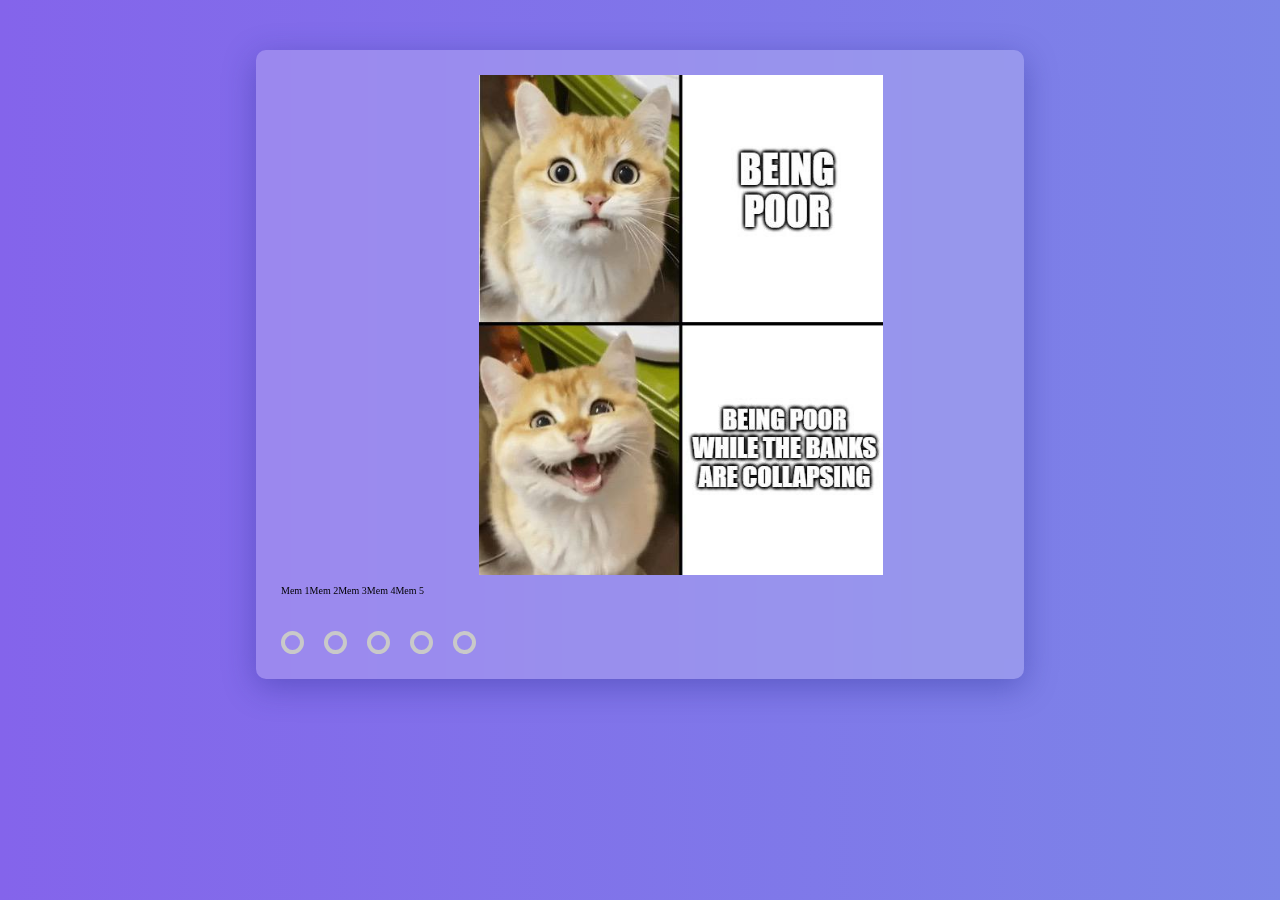
==== cssMemeSlider/index.html @ 2488d7a9 "refactor: add dir cssMemeSlider & move all files to this dir (Mon, Sep 18, 2023 12:52:48AM)" ====
<!DOCTYPE html>
<html lang="en">
<head>
  <meta charset="UTF-8">
  <meta name="viewport" content="width=device-width, initial-scale=1.0">
  <link rel="stylesheet" href="./style.css">
  <link rel="shortcut icon" href="./src/favicon.ico" type="image/x-icon">
  <title>Mem Slider</title>
</head>
<body>
  <div class="slider-wrapper">
    <div class="slider">
      <div class="slides">
        <div id="slide1" class="slide">
          <img src="./src/meme_1.jpg" alt="meme_1">
        </div>
        <div id="slide2" class="slide">
          <img src="./src/meme_2.jpg" alt="meme_2">
        </div>
        <div id="slide3" class="slide">
          <img src="./src/meme_3.jpg" alt="meme_3">
        </div>
        <div id="slide4" class="slide">
          <img src="./src/meme_4.jpg" alt="meme_4">
        </div>
        <div id="slide5" class="slide">
          <img src="./src/meme_5.jpg" alt="meme_5">
        </div>
      </div>
      <div class="text-wrapper">
        <p class="text" id="slide1">Mem 1</p>
        <p class="text" id="slide2">Mem 2</p>
        <p class="text" id="slide3">Mem 3</p>
        <p class="text" id="slide4">Mem 4</p>
        <p class="text" id="slide5">Mem 5</p>
      </div>
      <div class="slider_btns">
        <a href="#slide1" class="slide_link">
          <div class="slider-btn"></div>
        </a>
        <a href="#slide2" class="slide_link">
          <div class="slider-btn"></div>
        </a>
        <a href="#slide3" class="slide_link">
          <div class="slider-btn"></div>
        </a>
        <a href="#slide4" class="slide_link">
          <div class="slider-btn"></div>
        </a>
        <a href="#slide5" class="slide_link">
          <div class="slider-btn"></div>
        </a>
      </div>


    </div>
  </div>
</body>
</html>
---- cssMemeSlider/style.css ----
html {
  font-size: 62.5%;
}

body {
  box-sizing: border-box;
  margin: 0;
  padding: 0;
  background: linear-gradient(270deg, #64e8de, #8464eb);
  background-size: 400% 400%;
  animation: gradientAnimation 12s ease infinite;
}
@keyframes gradientAnimation {
  0%{background-position:0% 50%}
  50%{background-position:100% 50%}
  100%{background-position:0% 50%}
}

.slider-wrapper {
  width: 60%;
  margin: 5rem auto;
  background: rgba( 255, 255, 255, 0.2 );
  box-shadow: 0 .8rem 3.2rem 0 rgba( 31, 38, 135, 0.37 );
  backdrop-filter: blur( .75rem );
  -webkit-backdrop-filter: blur( .75rem );
  border-radius: 1rem;
}

.slider {
  width: 80rem;
  text-align: center;
  overflow: hidden;
  padding: 2.5rem;
  margin: 0 auto;

}
.slides {
  display: flex;
  overflow-x: auto;
  scroll-snap-type: x mandatory;
  scroll-behavior: smooth;
  -webkit-overflow-scrolling: touch;
}
.slides::-webkit-scrollbar {
  display: none;
}
.slide {
  scroll-snap-align: start;
  flex-shrink: 0;
  width: 80rem;
  height: 50rem;
  transform-origin: center center;
  transform: scale(1);
  transition: transform 0.5s;
  display: flex;
  justify-content: center;
  align-items: center;
}
img {
  width: 100%;
  height: 100%;
  object-fit: contain;
}

.slider_btns {
  display: flex;
  gap: 2rem;
  margin-top: 2.5rem;
}
/* сейчас работаю над стилем кнопок */
a {
  display: block;
  width: 1.5rem;
  height: 1.5rem;
  border: .4rem solid rgb(201, 201, 201);
  border-radius: 50%;
}
a:hover {
  border-color: #fff;
}

a:active {
  background-color: #fff;
}

.text-wrapper {
  display: flex;
}
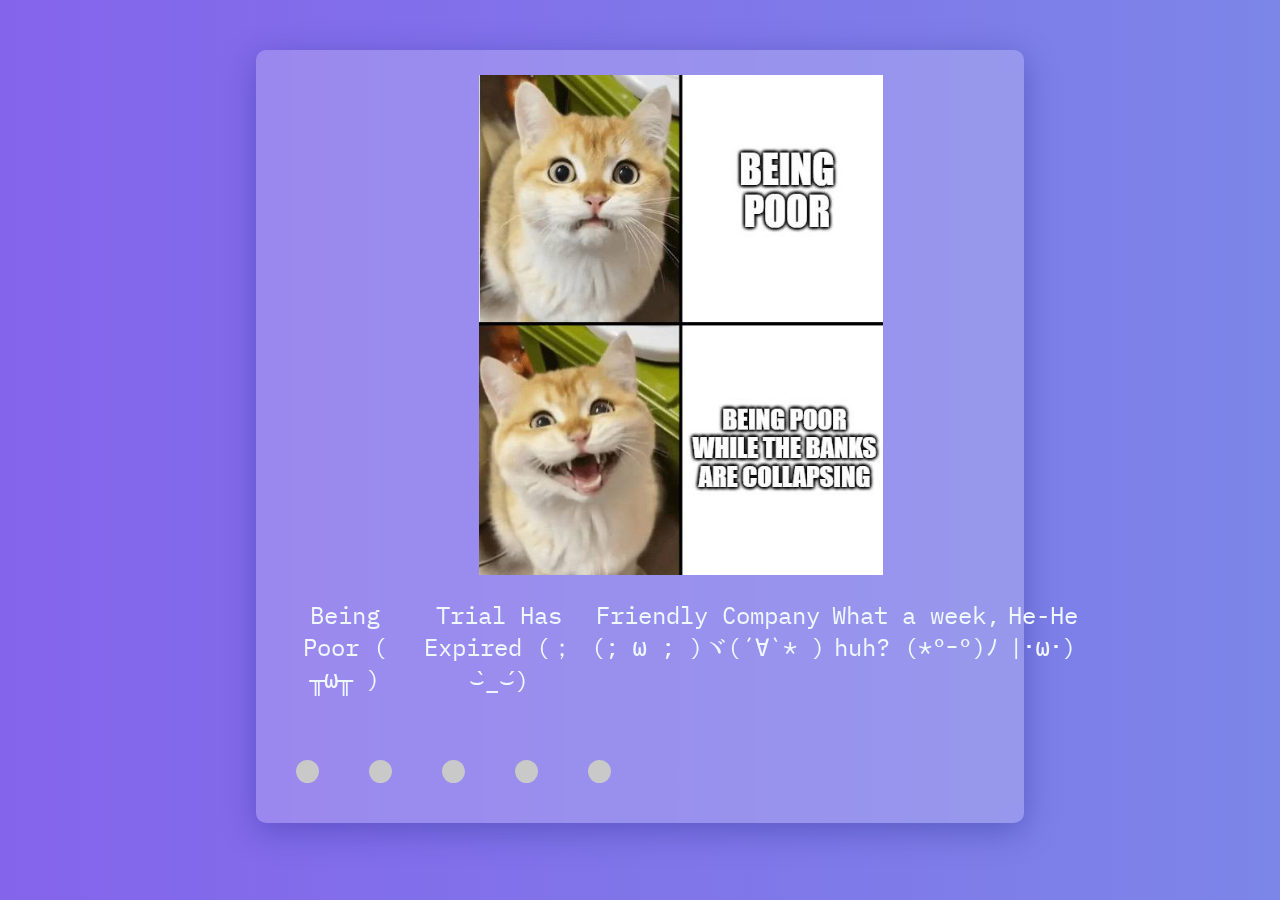
==== commit ef4ead07: "refactor: change value of text (Mon, Sep 18, 2023 03:12:57PM)" ====
--- a/cssMemeSlider/index.html
+++ b/cssMemeSlider/index.html
@@ -28,31 +28,29 @@
         </div>
       </div>
       <div class="text-wrapper">
-        <p class="text" id="slide1">Mem 1</p>
-        <p class="text" id="slide2">Mem 2</p>
-        <p class="text" id="slide3">Mem 3</p>
-        <p class="text" id="slide4">Mem 4</p>
-        <p class="text" id="slide5">Mem 5</p>
+        <p class="text" id="text1">Being Poor ( ╥ω╥ )</p>
+        <p class="text" id="text2">Trial Has Expired (；⌣̀_⌣́)</p>
+        <p class="text" id="text3">Friendly Company (; ω ; )ヾ(´∀`* )</p>
+        <p class="text" id="text4">What a week, huh? (*°ｰ°)ﾉ</p>
+        <p class="text" id="text5">He-He |･ω･)</p>
       </div>
       <div class="slider_btns">
         <a href="#slide1" class="slide_link">
-          <div class="slider-btn"></div>
+          <div class="slider-btn" id="slide1"></div>
         </a>
         <a href="#slide2" class="slide_link">
-          <div class="slider-btn"></div>
+          <div class="slider-btn" id="link2"></div>
         </a>
         <a href="#slide3" class="slide_link">
-          <div class="slider-btn"></div>
+          <div class="slider-btn" id="link3"></div>
         </a>
         <a href="#slide4" class="slide_link">
-          <div class="slider-btn"></div>
+          <div class="slider-btn" id="link4"></div>
         </a>
         <a href="#slide5" class="slide_link">
-          <div class="slider-btn"></div>
+          <div class="slider-btn" id="link5"></div>
         </a>
       </div>
-
-
     </div>
   </div>
 </body>
--- a/cssMemeSlider/style.css
+++ b/cssMemeSlider/style.css
@@ -1,3 +1,4 @@
+@import url('https://fonts.googleapis.com/css2?family=IBM+Plex+Mono:wght@400;700&display=swap');
 
 html {
   font-size: 62.5%;
@@ -28,6 +29,8 @@
 }
 
 .slider {
+
+  align-items: center;
   width: 80rem;
   text-align: center;
   overflow: hidden;
@@ -63,27 +66,36 @@
   object-fit: contain;
 }
 
+/* сейчас работаю над стилем кнопок */
+
 .slider_btns {
   display: flex;
   gap: 2rem;
   margin-top: 2.5rem;
 }
-/* сейчас работаю над стилем кнопок */
-a {
+
+
+.slide_link {
+  cursor: pointer;
   display: block;
+  padding: 1.5rem;
+}
+
+.slider-btn {
   width: 1.5rem;
   height: 1.5rem;
   border: .4rem solid rgb(201, 201, 201);
   border-radius: 50%;
+  background-color: rgb(201, 201, 201);
 }
-a:hover {
+.slider-btn:hover {
   border-color: #fff;
-}
-
-a:active {
   background-color: #fff;
 }
 
 .text-wrapper {
   display: flex;
-}+  font-family: 'IBM Plex Mono', monospace;
+  font-size: 2.4rem;
+  color: aliceblue;
+}
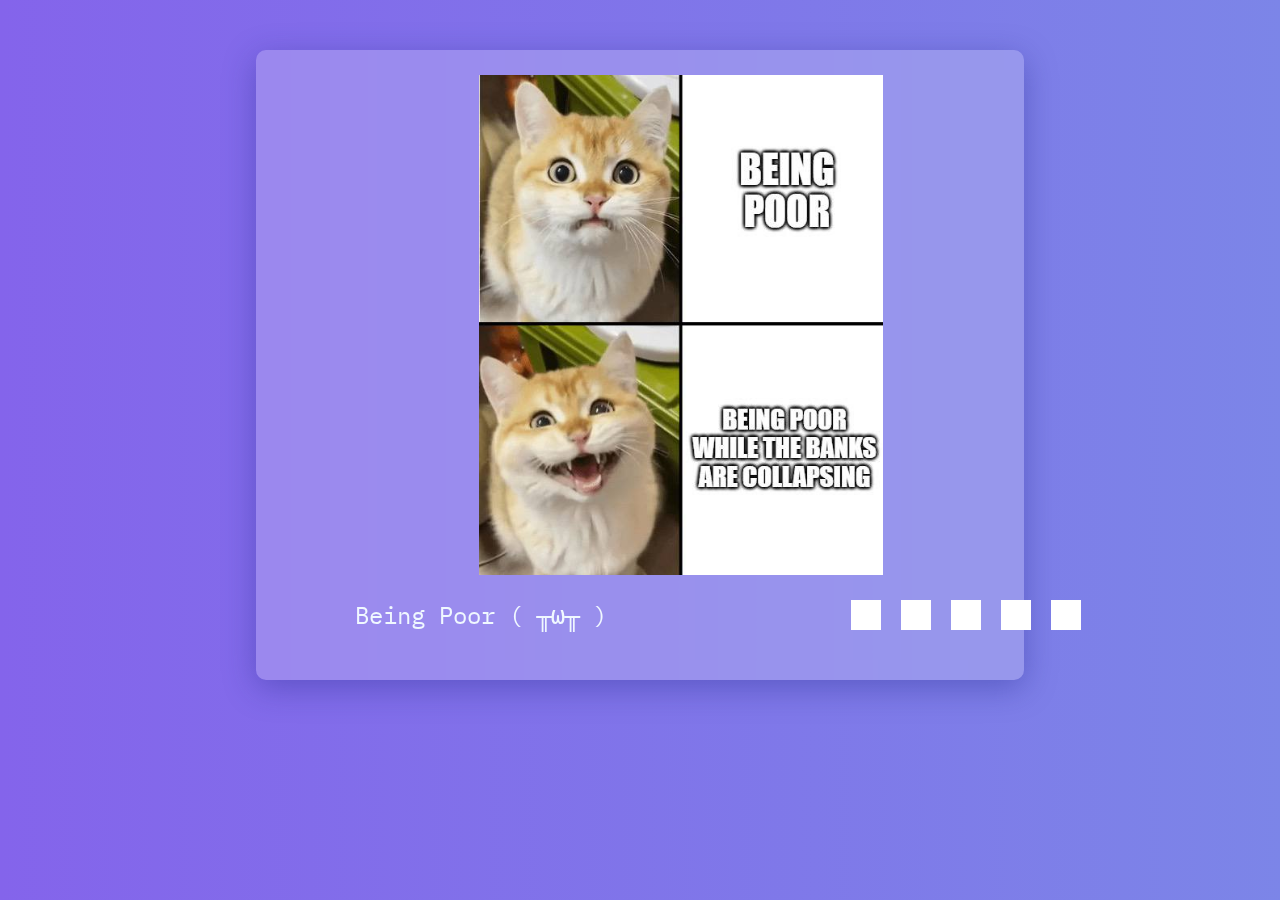
==== commit e069045d: "feat: add radio button, implement text switcher (Mon, Sep 18, 2023 05:18:59PM)" ====
--- a/cssMemeSlider/index.html
+++ b/cssMemeSlider/index.html
@@ -10,6 +10,11 @@
 <body>
   <div class="slider-wrapper">
     <div class="slider">
+      <input type="radio" name="cheker" id="btn1" class="a" checked>
+      <input type="radio" name="cheker" id="btn2" class="b">
+      <input type="radio" name="cheker" id="btn3" class="c">
+      <input type="radio" name="cheker" id="btn4" class="d">
+      <input type="radio" name="cheker" id="btn5" class="e">
       <div class="slides">
         <div id="slide1" class="slide">
           <img src="./src/meme_1.jpg" alt="meme_1">
@@ -27,29 +32,40 @@
           <img src="./src/meme_5.jpg" alt="meme_5">
         </div>
       </div>
-      <div class="text-wrapper">
-        <p class="text" id="text1">Being Poor ( ╥ω╥ )</p>
-        <p class="text" id="text2">Trial Has Expired (；⌣̀_⌣́)</p>
-        <p class="text" id="text3">Friendly Company (; ω ; )ヾ(´∀`* )</p>
-        <p class="text" id="text4">What a week, huh? (*°ｰ°)ﾉ</p>
-        <p class="text" id="text5">He-He |･ω･)</p>
-      </div>
-      <div class="slider_btns">
-        <a href="#slide1" class="slide_link">
-          <div class="slider-btn" id="slide1"></div>
-        </a>
-        <a href="#slide2" class="slide_link">
-          <div class="slider-btn" id="link2"></div>
-        </a>
-        <a href="#slide3" class="slide_link">
-          <div class="slider-btn" id="link3"></div>
-        </a>
-        <a href="#slide4" class="slide_link">
-          <div class="slider-btn" id="link4"></div>
-        </a>
-        <a href="#slide5" class="slide_link">
-          <div class="slider-btn" id="link5"></div>
-        </a>
+      <div class="text-btn-wrapper">
+        <div class="text-wrapper">
+          <p class="text text1" id="text1">Being Poor ( ╥ω╥ )</p>
+          <p class="text text2" id="text2">Trial Has Expired (；⌣̀_⌣́)</p>
+          <p class="text text3" id="text3">Friendly Company (; ω ; )ヾ(´∀`* )</p>
+          <p class="text text4" id="text4">What a week, huh? (*°ｰ°)ﾉ</p>
+          <p class="text text5" id="text5">He-He |･ω･)</p>
+        </div>
+        <div class="slider_btns">
+          <label for="btn1"></label>
+            <!-- <a href="#slide1" class="slide_link">
+              <div class="slider-btn" id="slide1"></div>
+            </a> -->
+ 
+          <label for="btn2"></label>
+            <!-- <a href="#slide2" class="slide_link">
+              <div class="slider-btn" id="link2"></div>
+            </a> -->
+
+          <label for="btn3"></label>
+            <!-- <a href="#slide3" class="slide_link">
+              <div class="slider-btn" id="link3"></div>
+            </a> -->
+
+          <label for="btn4"></label>
+            <!-- <a href="#slide4" class="slide_link">
+              <div class="slider-btn" id="link4"></div>
+            </a> -->
+
+          <label for="btn5"></label>
+            <!-- <a href="#slide5" class="slide_link">
+              <div class="slider-btn" id="link5"></div>
+            </a> -->
+        </div>
       </div>
     </div>
   </div>
--- a/cssMemeSlider/style.css
+++ b/cssMemeSlider/style.css
@@ -66,6 +66,11 @@
   object-fit: contain;
 }
 
+.text-btn-wrapper {
+  display: flex;
+  justify-content: space-between;
+}
+
 /* сейчас работаю над стилем кнопок */
 
 .slider_btns {
@@ -73,7 +78,6 @@
   gap: 2rem;
   margin-top: 2.5rem;
 }
-
 
 .slide_link {
   cursor: pointer;
@@ -99,3 +103,38 @@
   font-size: 2.4rem;
   color: aliceblue;
 }
+
+label {
+  width: 3rem;
+  height: 3rem;
+  background-color: #fff;
+}
+
+input {
+  display: none;
+}
+
+.text {
+  display: none;
+  width: 400px;
+}
+
+.a:checked ~ .text-btn-wrapper .text-wrapper .text1 {
+  display: inline;
+}
+
+.b:checked ~ .text-btn-wrapper .text-wrapper .text2 {
+  display: inline;
+}
+
+.c:checked ~ .text-btn-wrapper .text-wrapper .text3 {
+  display: inline;
+}
+
+.d:checked ~ .text-btn-wrapper .text-wrapper .text4 {
+  display: inline;
+}
+
+.e:checked ~ .text-btn-wrapper .text-wrapper .text5 {
+  display: inline;
+}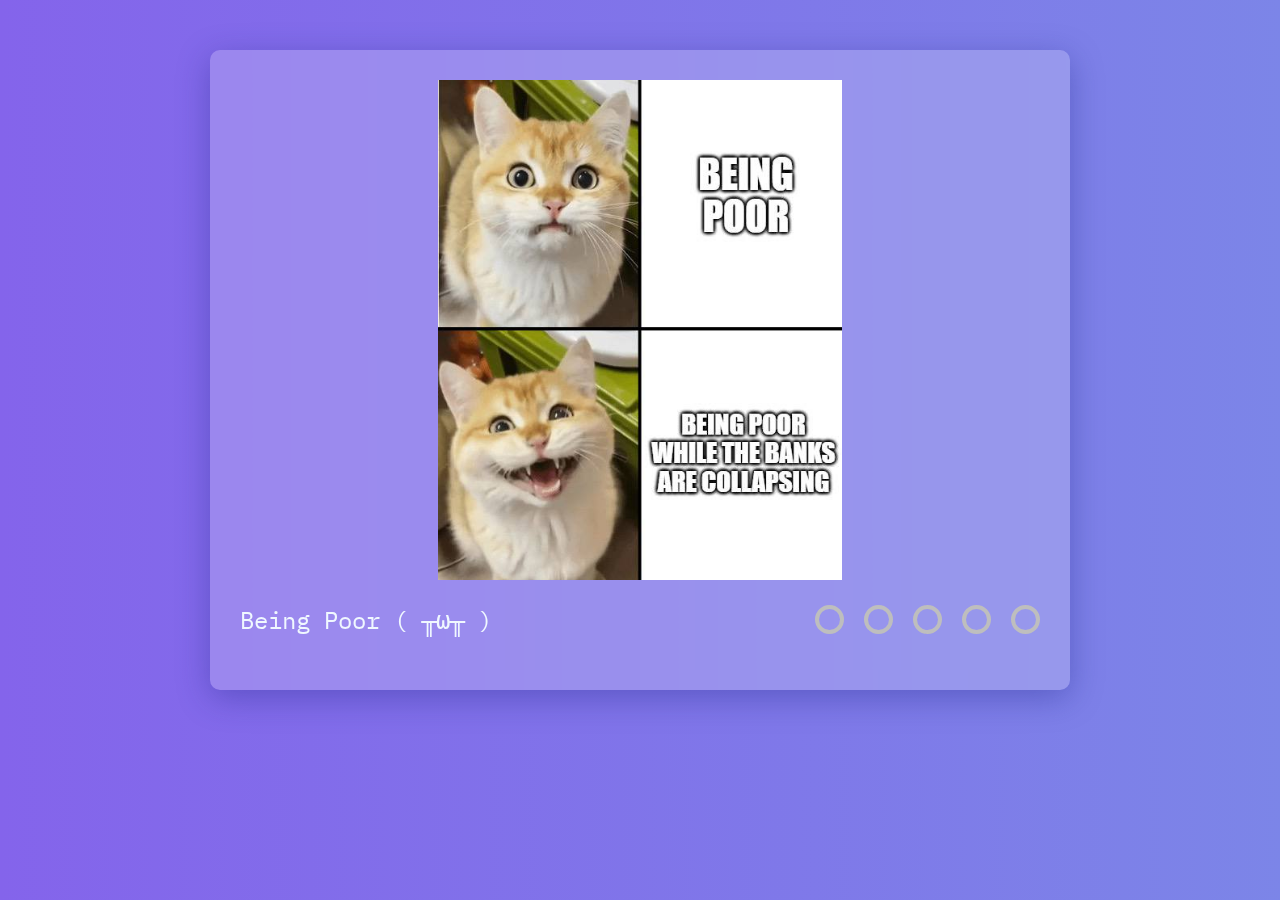
==== commit a89d4fe3: "refactor: implement img slider throw radio btn, remove horizontal scroll (Mon, Sep 18, 2023 06:45:23" ====
--- a/cssMemeSlider/index.html
+++ b/cssMemeSlider/index.html
@@ -8,7 +8,6 @@
   <title>Mem Slider</title>
 </head>
 <body>
-  <div class="slider-wrapper">
     <div class="slider">
       <input type="radio" name="cheker" id="btn1" class="a" checked>
       <input type="radio" name="cheker" id="btn2" class="b">
@@ -42,32 +41,12 @@
         </div>
         <div class="slider_btns">
           <label for="btn1"></label>
-            <!-- <a href="#slide1" class="slide_link">
-              <div class="slider-btn" id="slide1"></div>
-            </a> -->
- 
           <label for="btn2"></label>
-            <!-- <a href="#slide2" class="slide_link">
-              <div class="slider-btn" id="link2"></div>
-            </a> -->
-
           <label for="btn3"></label>
-            <!-- <a href="#slide3" class="slide_link">
-              <div class="slider-btn" id="link3"></div>
-            </a> -->
-
           <label for="btn4"></label>
-            <!-- <a href="#slide4" class="slide_link">
-              <div class="slider-btn" id="link4"></div>
-            </a> -->
-
           <label for="btn5"></label>
-            <!-- <a href="#slide5" class="slide_link">
-              <div class="slider-btn" id="link5"></div>
-            </a> -->
         </div>
       </div>
     </div>
-  </div>
 </body>
 </html>--- a/cssMemeSlider/style.css
+++ b/cssMemeSlider/style.css
@@ -3,7 +3,6 @@
 html {
   font-size: 62.5%;
 }
-
 body {
   box-sizing: border-box;
   margin: 0;
@@ -17,41 +16,24 @@
   50%{background-position:100% 50%}
   100%{background-position:0% 50%}
 }
-
-.slider-wrapper {
-  width: 60%;
+.slider {
   margin: 5rem auto;
+  padding: 3rem;
   background: rgba( 255, 255, 255, 0.2 );
   box-shadow: 0 .8rem 3.2rem 0 rgba( 31, 38, 135, 0.37 );
   backdrop-filter: blur( .75rem );
   -webkit-backdrop-filter: blur( .75rem );
   border-radius: 1rem;
-}
-
-.slider {
-
-  align-items: center;
   width: 80rem;
-  text-align: center;
   overflow: hidden;
-  padding: 2.5rem;
-  margin: 0 auto;
-
 }
 .slides {
   display: flex;
-  overflow-x: auto;
-  scroll-snap-type: x mandatory;
-  scroll-behavior: smooth;
-  -webkit-overflow-scrolling: touch;
-}
-.slides::-webkit-scrollbar {
-  display: none;
+  width: 100%;
 }
 .slide {
-  scroll-snap-align: start;
   flex-shrink: 0;
-  width: 80rem;
+  width: 100%;
   height: 50rem;
   transform-origin: center center;
   transform: scale(1);
@@ -60,10 +42,12 @@
   justify-content: center;
   align-items: center;
 }
+
 img {
   width: 100%;
   height: 100%;
   object-fit: contain;
+  transition: all 2s ease-in-out;
 }
 
 .text-btn-wrapper {
@@ -71,30 +55,10 @@
   justify-content: space-between;
 }
 
-/* сейчас работаю над стилем кнопок */
-
 .slider_btns {
   display: flex;
   gap: 2rem;
   margin-top: 2.5rem;
-}
-
-.slide_link {
-  cursor: pointer;
-  display: block;
-  padding: 1.5rem;
-}
-
-.slider-btn {
-  width: 1.5rem;
-  height: 1.5rem;
-  border: .4rem solid rgb(201, 201, 201);
-  border-radius: 50%;
-  background-color: rgb(201, 201, 201);
-}
-.slider-btn:hover {
-  border-color: #fff;
-  background-color: #fff;
 }
 
 .text-wrapper {
@@ -105,36 +69,54 @@
 }
 
 label {
-  width: 3rem;
-  height: 3rem;
-  background-color: #fff;
+  cursor: pointer;
+  width: 2.1rem;
+  height: 2.1rem;
+  border: .4rem solid #bebebe;
+  /* background-color: #fff; */
+  border-radius: 50%;
 }
 
 input {
   display: none;
+  transition: all 2s ease-in-out;
 }
 
 .text {
   display: none;
-  width: 400px;
+  width: auto;
 }
 
+/* text switcher */
 .a:checked ~ .text-btn-wrapper .text-wrapper .text1 {
   display: inline;
 }
-
 .b:checked ~ .text-btn-wrapper .text-wrapper .text2 {
   display: inline;
 }
-
 .c:checked ~ .text-btn-wrapper .text-wrapper .text3 {
   display: inline;
 }
-
 .d:checked ~ .text-btn-wrapper .text-wrapper .text4 {
   display: inline;
 }
-
 .e:checked ~ .text-btn-wrapper .text-wrapper .text5 {
   display: inline;
+}
+
+/* img switcher switcher */
+#btn1:checked ~ .slides {
+  transform: translateX(0);
+}
+#btn2:checked ~ .slides {
+  transform: translateX(-100%);
+}
+#btn3:checked ~ .slides {
+  transform: translateX(-200%);
+}
+#btn4:checked ~ .slides {
+  transform: translateX(-300%);
+}
+#btn5:checked ~ .slides {
+  transform: translateX(-400%);
 }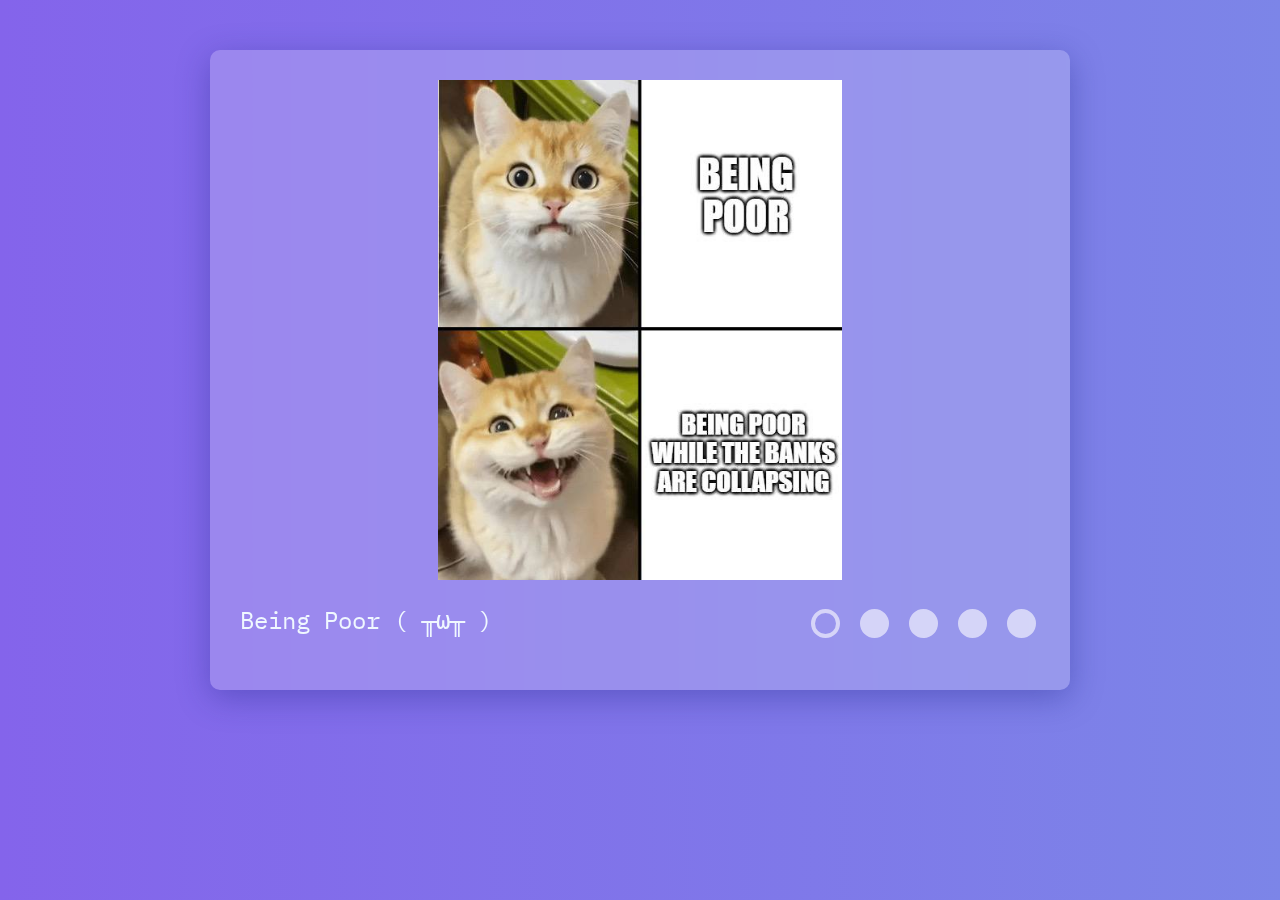
==== commit 5435f417: "fix: style of radio btn (Mon, Sep 18, 2023 07:09:46PM)" ====
--- a/cssMemeSlider/index.html
+++ b/cssMemeSlider/index.html
@@ -40,11 +40,11 @@
           <p class="text text5" id="text5">He-He |･ω･)</p>
         </div>
         <div class="slider_btns">
-          <label for="btn1"></label>
-          <label for="btn2"></label>
-          <label for="btn3"></label>
-          <label for="btn4"></label>
-          <label for="btn5"></label>
+          <label for="btn1"><span class="fake-btn fake1"></span></label>
+          <label for="btn2"><span class="fake-btn fake2"></span></label>
+          <label for="btn3"><span class="fake-btn fake3"></span></label>
+          <label for="btn4"><span class="fake-btn fake4"></span></label>
+          <label for="btn5"><span class="fake-btn fake5"></span></label>
         </div>
       </div>
     </div>
--- a/cssMemeSlider/style.css
+++ b/cssMemeSlider/style.css
@@ -57,7 +57,7 @@
 
 .slider_btns {
   display: flex;
-  gap: 2rem;
+  gap: 1.2rem;
   margin-top: 2.5rem;
 }
 
@@ -70,21 +70,31 @@
 
 label {
   cursor: pointer;
+  padding: .4rem;
+}
+.fake-btn {
+  display: block;
   width: 2.1rem;
   height: 2.1rem;
-  border: .4rem solid #bebebe;
-  /* background-color: #fff; */
+  border: .4rem solid #fff;
+  background-color: #fff;
   border-radius: 50%;
+  opacity: 0.6;
+  transition: all 0.3s ease-out;
+}
+
+label:hover .fake-btn {
+  opacity: 1;
 }
 
 input {
   display: none;
-  transition: all 2s ease-in-out;
 }
 
 .text {
   display: none;
   width: auto;
+  transition: all 1.3s ease-in-out;
 }
 
 /* text switcher */
@@ -119,4 +129,21 @@
 }
 #btn5:checked ~ .slides {
   transform: translateX(-400%);
+}
+
+/* button switcher */
+.a:checked ~ .text-btn-wrapper .slider_btns label .fake1{
+  background-color: transparent;
+}
+.b:checked ~ .text-btn-wrapper .slider_btns label .fake2{
+  background-color: transparent;
+}
+.c:checked ~ .text-btn-wrapper .slider_btns label .fake3{
+  background-color: transparent;
+}
+.d:checked ~ .text-btn-wrapper .slider_btns label .fake4{
+  background-color: transparent;
+}
+.e:checked ~ .text-btn-wrapper .slider_btns label .fake5{
+  background-color: transparent;
 }